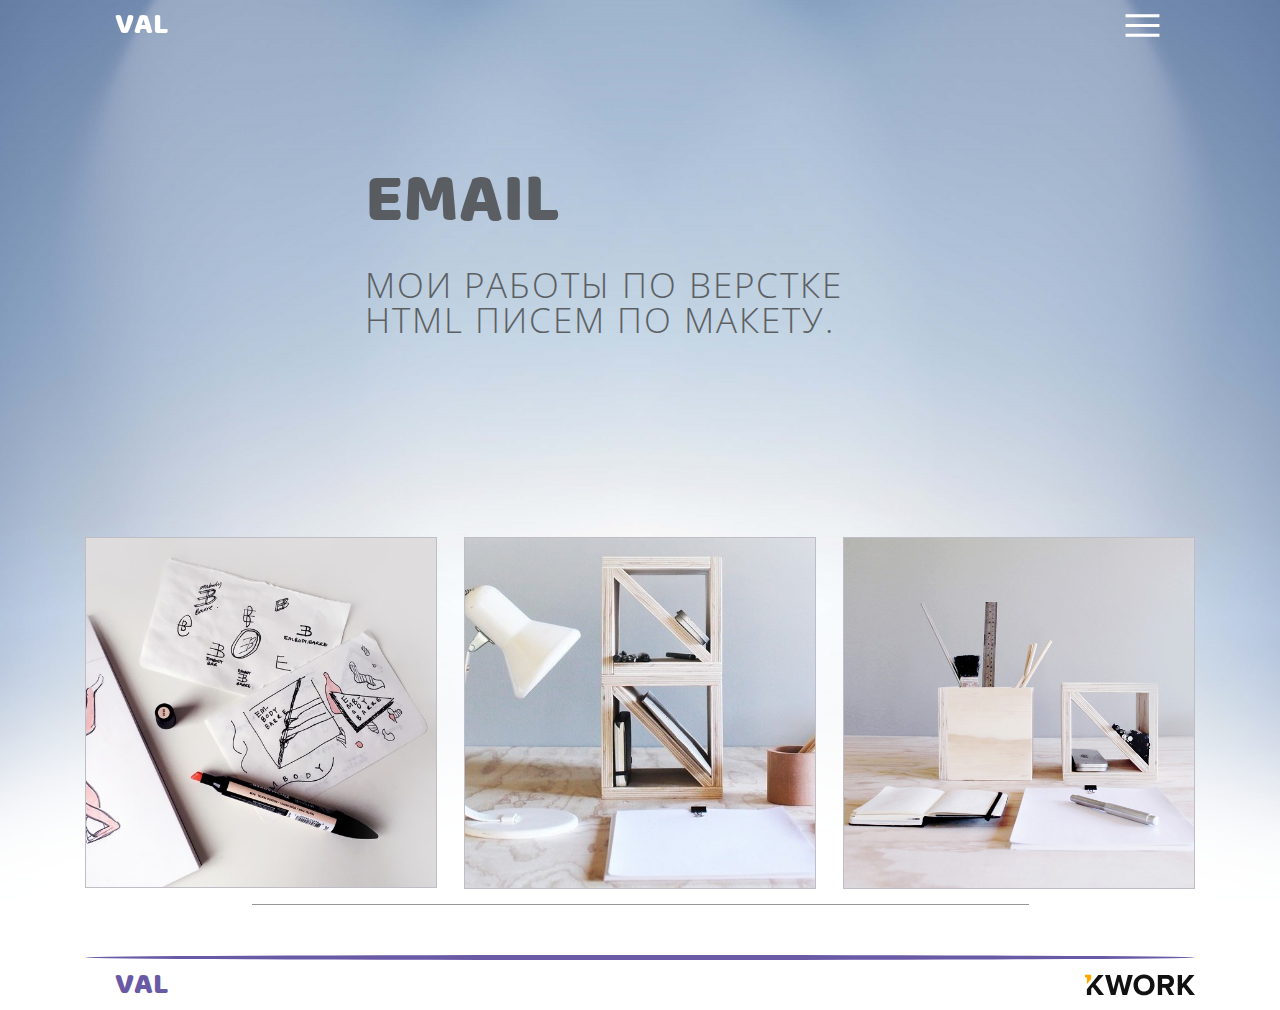
==== pages/email/email.html @ fcf603e0 "Add files via upload" ====
<!DOCTYPE html>
<html lang="ru">

<head>
  <meta charset="UTF-8">
  <meta http-equiv="X-UA-Compatible" content="IE=edge">
  <meta name="viewport" content="width=device-width, initial-scale=1, shrink-to-fit=no">
  <link rel="preconnect" href="https://fonts.googleapis.com">
  <link rel="preconnect" href="https://fonts.gstatic.com" crossorigin>
  <link href="https://fonts.googleapis.com/css2?family=Open+Sans:wght@300;400&display=swap" rel="stylesheet">
  <link rel="stylesheet"
    href="https://fonts.googleapis.com/css2?family=Material+Symbols+Outlined:opsz,wght,FILL,GRAD@20..48,100..700,0..1,-50..200" />
  <link rel="stylesheet" href="../../css/font.css">
  <link rel="stylesheet" href="../../css/reset.css">
  <link rel="stylesheet" href="css/email.css">
  <title>Портфолио</title>
</head>

<body>

  <header class="header" id="main">

    <!-- NAVIGATION -->
    <nav class="header__nav">
      <div class="container">
        <div class="header__nav-inner">
          <a class="logo" href="../../index.html">VAL</a>
          <ul class="nav__list">
            <li class="nav__item">
              <a class="nav__link" href="../../index.html">На главную</a>
            </li>
            <li class="nav__item">
              <a class="nav__link" href="../landing/landing.html">Landing</a>
            </li>
            <li class="nav__item">
              <a class="nav__link" href="../website/website.html">Website</a>
            </li>
            <li class="nav__item">
              <a class="nav__link" href="../../index.html">Adaptive</a>
            </li>
          </ul>
          <button class="material-symbols-outlined hamburger">menu</button>
        </div>
      </div>
    </nav>
    <!-- End of NAVIGATION -->

    <!-- Header - CONTENT -->
    <div class="header__content">
      <div class="container">
        <div class="header__content-inner">
          <div class="title">
            <h2>EMAIL</h2>
            <p class="h2-uppercase">
              Мои работы по верстке HTML писем по макету.
            </p>
          </div>
        </div>
      </div>
    </div>
    <!-- End of Header - CONTENT -->

  </header>

  <main class="main">

    <section class="portfolio__email">
      <div class="container">
        <div class="portfolio__email-inner">
          <ul class="portfolio__email-list">
            <li class="portfolio__email-item">
              <a href="#">
                <div class="portfolio__email-overlay">
                  <div class="email__overlay-content">
                    <h3>Email</h3>
                    <p>Далеко-далеко за словесными горами в стране гласных и согласных.</p>
                  </div>
                </div>
                <img src="../global/img/folio-1.jpg" alt="">
              </a>
            </li>
            <li class="portfolio__email-item">
              <a href="#">
                <div class="portfolio__email-overlay">
                  <div class="email__overlay-content">
                    <h3>Email</h3>
                    <p>Далеко-далеко за словесными горами в стране гласных и согласных.</p>
                  </div>
                </div>
                <img src="../global/img/folio-2.jpg" alt="">
              </a>
            </li>
            <li class="portfolio__email-item">
              <a href="#">
                <div class="portfolio__email-overlay">
                  <div class="email__overlay-content">
                    <h3>Email</h3>
                    <p>Далеко-далеко за словесными горами в стране гласных и согласных.</p>
                  </div>
                </div>
                <img src="../global/img/folio-3.jpg" alt="">
              </a>
            </li>
          </ul>

          <div class="portfolio__inner-line"></div>

        </div>
      </div>
    </section>

    <!-- Section - FOOTER -->
    <footer class="footer">
      <div class="container">
        <div class="footer__inner">
          <div class="footer__inner-line">
          </div>
          <div class="footer__inner-content">
            <a class="logo logo-footer" href="#main">VAL</a>
            <div class="footer__links">
              <a class="footer__link-kwork" href="https://kwork.ru/user/zarretz" target="_blank"
                rel="noopener noreferrer">
                <svg width="110" height="23" fill="none" xmlns="http://www.w3.org/2000/svg">
                  <path fill-rule="evenodd" clip-rule="evenodd"
                    d="m19.158 21.914-8.543-10.595 8.012-9.368H13.32L1.9 16.19v5.723h4.298v-6.132l1.575-1.857 6.095 7.989h5.29zm22.907 0 5.736-19.98h-4.828l-3.51 14.427-3.8-14.427h-3.356L28.472 16.36 24.928 1.934h-4.811l5.77 19.963h4.553l3.51-13.712 3.527 13.712h4.588v.017zm16.95.357c6.095 0 10.546-4.31 10.546-10.322 0-6.013-4.434-10.339-10.546-10.339-6.078 0-10.512 4.31-10.512 10.322 0 6.013 4.434 10.34 10.512 10.34zm0-3.781c-3.715 0-6.095-2.845-6.095-6.558 0-3.747 2.38-6.558 6.095-6.558s6.129 2.81 6.129 6.558c0 3.713-2.414 6.558-6.13 6.558zm30.132 3.424-4.537-7.597c2.174-.511 4.417-2.402 4.417-5.928 0-3.713-2.568-6.438-6.762-6.438H72.83v19.963h4.297V14.81h3.15l3.956 7.103h4.913zm-7.533-10.85h-4.503V5.68h4.503c1.73 0 3.013 1.022 3.013 2.691.017 1.687-1.284 2.691-3.013 2.691zM110 21.913l-8.56-10.595 8.012-9.368h-5.29l-7.122 8.925V1.934h-4.298v19.963h4.298v-6.132l1.575-1.857 6.095 7.989H110v.017z"
                    fill="#111" />
                  <path fill-rule="evenodd" clip-rule="evenodd" d="M6.198 6.09 1.9 11.285V4.437H0V1.848h6.198V6.09z"
                    fill="#FFA800" />
                </svg>
              </a>
            </div>
          </div>
        </div>
      </div>
    </footer>
    <!-- End of Section - FOOTER -->

  </main>

</body>
<script src="../../js/main.js"></script>

</html>
---- css/font.css ----
@font-face {
  font-family: Baloo;
  font-style: normal;
  font-display: swap;
  src: local("Baloo Cyrillic"), url('../fonts/Baloo-Cyrillic.woff') format('woff'),
    url('../fonts/Baloo-Cyrillic.woff2') format('woff2'),
    url('../fonts/Baloo-Cyrillic.eot') format('eot');
}
---- pages/email/css/email.css ----
/* -----------------GLOBAL----------------- */
/* -----------------GLOBAL----------------- */

/* Переменные для псевдоэлементов */
:root {
  --nav-item-background-color: white;
}

body {
  font-size: 30px;
  font-weight: 300;
  font-family: 'Open Sans', sans-serif;
  background: url(../../global/img/header-portfolio.png) 50% 30% / cover no-repeat;
}

.header {
  margin-bottom: 200px;
  transition: all 1s;
}

/* h1, */
h2,
h3,
.logo,
.header__nav-inner,
.portfolio__grid-item p {
  font-family: 'Baloo', sans-serif;
}

.container {
  height: 100%;
  width: 1140px;
  margin: 0 auto;
  padding: 0 15px;
}

h1 {
  opacity: 90%;
  color: #212529;
  font-size: 110px;
  max-width: 650px;
}

h2 {
  opacity: 80%;
  font-size: 70px;
  color: #444444;
}

h3 {
  font-size: 50px;
  color: #695aa6;
}

.h2-uppercase {
  opacity: 80%;
  font-size: 35px;
  font-weight: 300;
  color: #444444;
  letter-spacing: 2px;
  text-transform: uppercase;
}

.content-title {
  gap: 20px;
  display: flex;
  align-items: center;
  padding-bottom: 70px;
  flex-direction: column;
}

.logo {
  margin-right: auto;
  transition: all 0.5s;
  margin-left: 30px;
}

/* -----------------NAVIGATION--НАВИГАЦИЯ--------------- */
/* -----------------NAVIGATION--НАВИГАЦИЯ--------------- */

.header__nav {
  top: 0;
  left: 0;
  width: 100%;
  z-index: 10;
  height: 50px;
  color: white;
  position: fixed;
  transition: all 0.5s;
  background-color: rgba(0, 0, 0, 0);
}

/* Add class for menu, when scroll */
/* Добавляет класс при скролинге */
.fixed {
  background-color: rgba(255, 255, 255, 1);
}

.header__nav-inner {
  width: 100%;
  height: 100%;
  display: flex;
  align-items: center;
  justify-content: right;
}

.nav__list {
  gap: 50px;
  display: flex;
  margin-right: 30px;
  margin-bottom: 80px;
  align-items: center;
  transition: all 0.5s;
}

.hamburger {
  color: white;
  font-size: 45px;
  transition: all 2s;
  background-color: transparent;
  margin-right: 30px;
}

.nav__item {
  position: relative;
}

/* Использование переменной для изменения цвета псевдоэлемента */
.nav__item::before {
  top: 30px;
  content: '';
  height: 2px;
  width: 23px;
  position: absolute;
  border-radius: 50%;
  background-color: var(--nav-item-background-color);
  opacity: 0;
}

.nav__item:hover::before {
  transition: all 1s;
  opacity: 1;
}

/* -----------------HEADER-CONTENT----------------- */
/* -----------------HEADER-CONTENT----------------- */

.header__content-inner {
  display: flex;
  padding-top: 15%;
  align-items: center;
  flex-direction: column;
}

.title {
  gap: 30px;
  display: flex;
  flex-direction: column;
  align-items: flex-start;
}

.header__content-inner p {
  max-width: 550px;
}

/* ---------------PORTFOLIO-EMAIL----------------- */
/* ---------------PORTFOLIO-EMAIL----------------- */

.portfolio__email {
  margin-bottom: 50px;
}

.portfolio__email-list {
  display: flex;
  align-items: center;
  justify-content: space-between;
  margin-bottom: 15px;
  margin-top: 15px;
}

.portfolio__email-item {
  position: relative;
  border: 1px solid #bfbec7;
  transition: all .5s;
}

.portfolio__email-item:hover .portfolio__email-overlay {
  background-color: rgba(219, 222, 231, 0.8);
  scale: 1;
}

.portfolio__email-item:hover .email__overlay-content {
  transform: translate(-50%, -50%) scale(1);
}

.portfolio__email-overlay {
  position: absolute;
  width: 100%;
  height: 100%;
  background-color: rgba(221, 219, 231, 0);
  transition: all 0.3s;
  scale: 0;
}

.email__overlay-content {
  display: flex;
  align-items: center;
  flex-direction: column;
  justify-content: center;
  text-align: center;
  position: absolute;
  width: 100%;
  height: 100%;
  top: 50%;
  left: 50%;
  transform: translate(-50%, -50%) scale(0);
  transition: all 0.5s;
}

.portfolio__email-item img {
  max-width: 350px;
}

.portfolio__inner-line {
  width: 70%;
  margin: 0 auto;
  height: 1px;
  background-color: #96959c;
}

/* ---------------FOOTER------------------ */
/* ---------------FOOTER------------------ */

.footer__inner-line {
  width: 100%;
  height: 5px;
  background-color: #695aa6;
  border-radius: 50%;
}

.footer__inner-content {
  display: flex;
  align-items: center;
  justify-content: space-between;
  padding: 10px 0;
}

.contacts__form-textarea {
  resize: none;
}

.logo-footer {
  color: #695aa6;
}

/* ---------------------MEDIA------------------- */
/* ---------------------MEDIA------------------- */

@media (max-width: 700px) {
  body {
    background: url(../img/images/header1920.png) 27% 30% / cover no-repeat;
  }
}

@media (max-width: 375px) {
  body {
    background: url(../img/images/header1920.png) 20% 30% / cover no-repeat;
  }
}
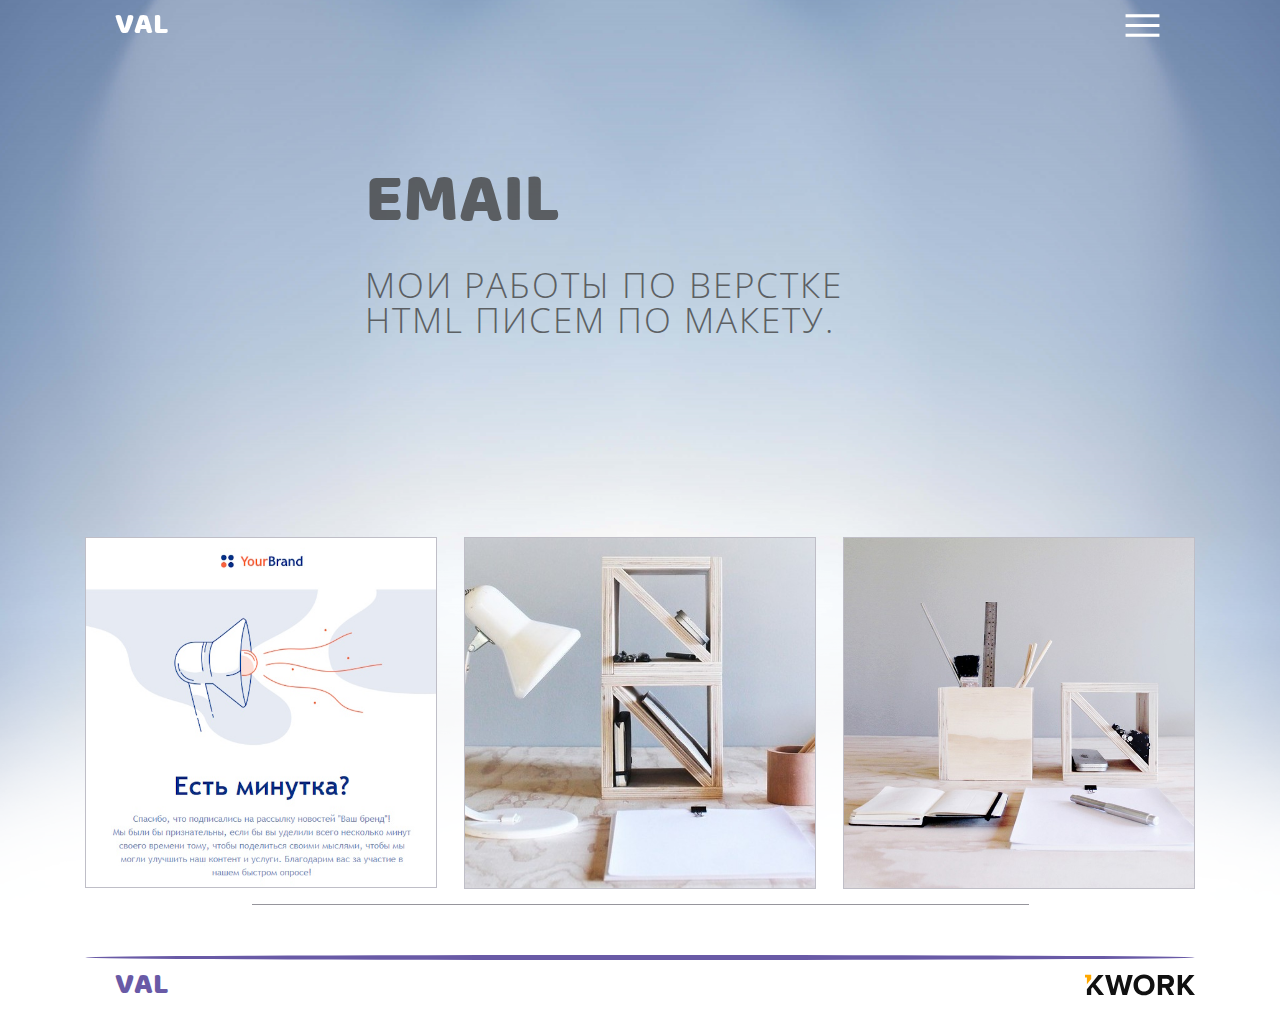
==== commit 2b6911f2: "Add files via upload" ====
--- a/pages/email/email.html
+++ b/pages/email/email.html
@@ -5,6 +5,7 @@
   <meta charset="UTF-8">
   <meta http-equiv="X-UA-Compatible" content="IE=edge">
   <meta name="viewport" content="width=device-width, initial-scale=1, shrink-to-fit=no">
+  <link rel="icon" type="image/x-icon" href="../../img/icons/page-icon.png">
   <link rel="preconnect" href="https://fonts.googleapis.com">
   <link rel="preconnect" href="https://fonts.gstatic.com" crossorigin>
   <link href="https://fonts.googleapis.com/css2?family=Open+Sans:wght@300;400&display=swap" rel="stylesheet">
@@ -69,14 +70,14 @@
         <div class="portfolio__email-inner">
           <ul class="portfolio__email-list">
             <li class="portfolio__email-item">
-              <a href="#">
+              <a href="projects/001-emailQuestions/001-emailQuestions.html" target="_blank" rel="noopener noreferrer">
                 <div class="portfolio__email-overlay">
                   <div class="email__overlay-content">
-                    <h3>Email</h3>
-                    <p>Далеко-далеко за словесными горами в стране гласных и согласных.</p>
+                    <h3>Опросник</h3>
+                    <p>Пример письма с опросником от Вашей компании.</p>
                   </div>
                 </div>
-                <img src="../global/img/folio-1.jpg" alt="">
+                <img src="img/001-emailQuestions.jpg" alt="">
               </a>
             </li>
             <li class="portfolio__email-item">
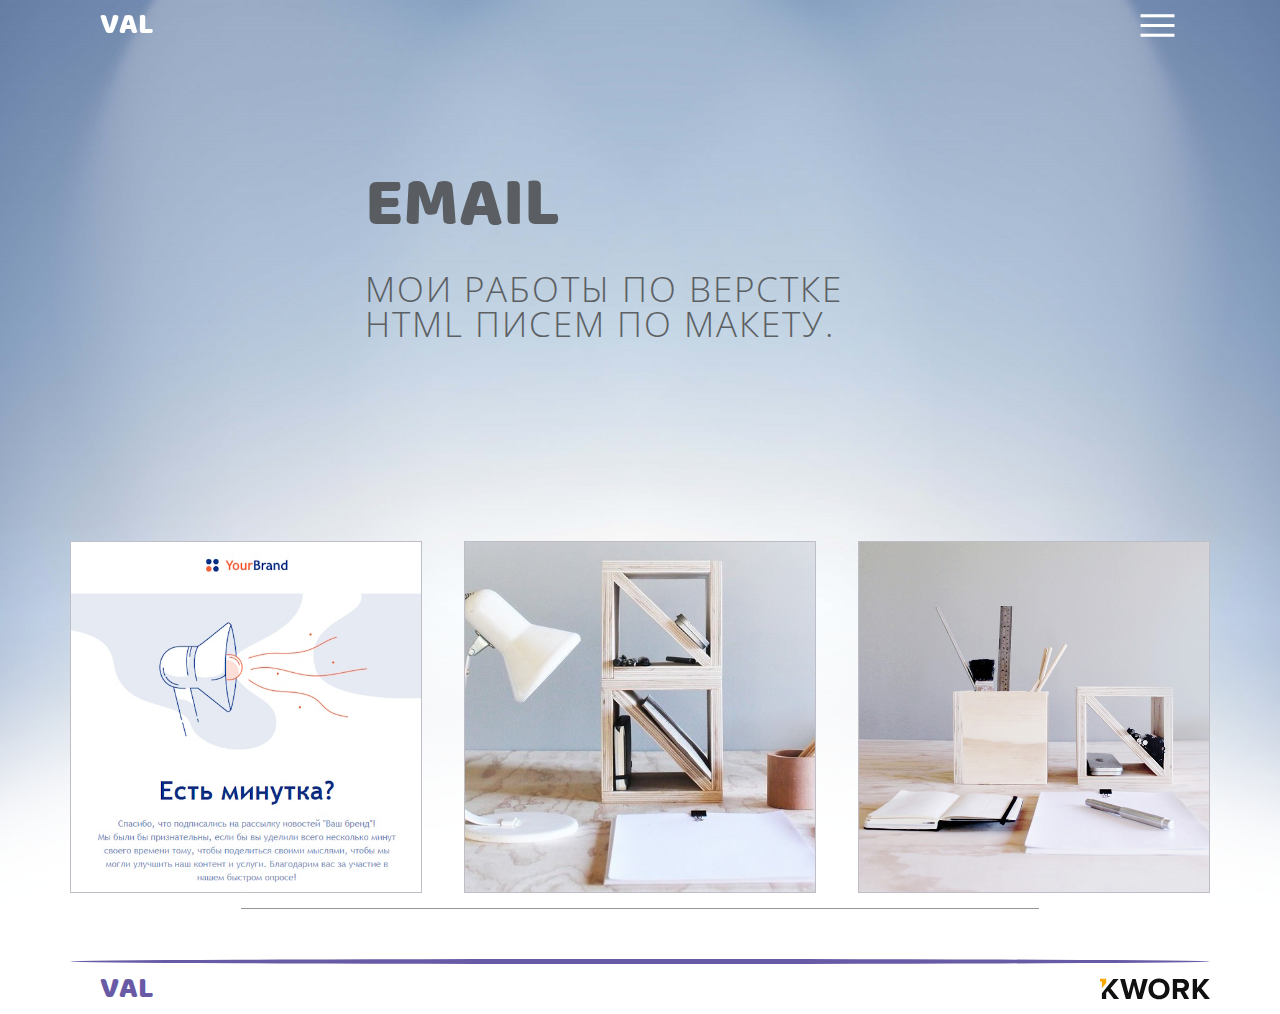
==== commit b60f00c0: "Add files via upload" ====
--- a/pages/email/email.html
+++ b/pages/email/email.html
@@ -28,7 +28,7 @@
           <a class="logo" href="../../index.html">VAL</a>
           <ul class="nav__list">
             <li class="nav__item">
-              <a class="nav__link" href="../../index.html">На главную</a>
+              <a class="nav__link" href="../../index.html">Главная</a>
             </li>
             <li class="nav__item">
               <a class="nav__link" href="../landing/landing.html">Landing</a>
@@ -38,6 +38,18 @@
             </li>
             <li class="nav__item">
               <a class="nav__link" href="../../index.html">Adaptive</a>
+            </li>
+            <li class="nav__item-icon">
+              <a class="material-symbols-outlined nav__link-icon" href="../../index.html">home</a>
+            </li>
+            <li class="nav__item-icon">
+              <a class="material-symbols-outlined nav__link-icon" href="../landing/landing.html">article</a>
+            </li>
+            <li class="nav__item-icon">
+              <a class="material-symbols-outlined nav__link-icon" href="../website/website.html">dashboard</a>
+            </li>
+            <li class="nav__item-icon">
+              <a class="material-symbols-outlined nav__link-icon" href="../../index.html">devices</a>
             </li>
           </ul>
           <button class="material-symbols-outlined hamburger">menu</button>
--- a/pages/email/css/email.css
+++ b/pages/email/css/email.css
@@ -29,7 +29,7 @@
 
 .container {
   height: 100%;
-  width: 1140px;
+  width: 1170px;
   margin: 0 auto;
   padding: 0 15px;
 }
@@ -59,14 +59,6 @@
   color: #444444;
   letter-spacing: 2px;
   text-transform: uppercase;
-}
-
-.content-title {
-  gap: 20px;
-  display: flex;
-  align-items: center;
-  padding-bottom: 70px;
-  flex-direction: column;
 }
 
 .logo {
@@ -142,6 +134,21 @@
   opacity: 1;
 }
 
+/* ------------ИКОНОЧНОЕ МЕНЮ------------ */
+
+.nav__item-icon {
+  display: none;
+}
+
+.material-symbols-outlined.nav__link-icon {
+  font-size: 40px;
+  transition: all 1s;
+}
+
+.material-symbols-outlined.nav__link-icon:hover {
+  scale: 1.1;
+}
+
 /* -----------------HEADER-CONTENT----------------- */
 /* -----------------HEADER-CONTENT----------------- */
 
@@ -256,14 +263,189 @@
 /* ---------------------MEDIA------------------- */
 /* ---------------------MEDIA------------------- */
 
-@media (max-width: 700px) {
-  body {
-    background: url(../img/images/header1920.png) 27% 30% / cover no-repeat;
-  }
-}
-
-@media (max-width: 375px) {
-  body {
-    background: url(../img/images/header1920.png) 20% 30% / cover no-repeat;
-  }
-}
+/* -----------PC---------- */
+
+@media (max-width: 1170px) {
+  
+  .container {
+    width: 991.98px;
+  }
+  
+  .header__content-inner {
+    padding-top: 18%;
+  }
+  
+  .nav__list {
+    gap: 30px;
+  }
+  
+  .portfolio__email-list {
+    gap: 20px;
+    flex-wrap: wrap;
+    justify-content: space-around;
+  }
+  
+}
+
+/* -----------TABLET---------- */
+@media (max-width: 991.98px) {
+  
+    .header {
+      margin-bottom: 150px;
+  }
+
+  .container {
+    width: 767.98px;
+  }
+  
+  .header__content-inner {
+    padding-top: 23%;
+  }
+
+  .about__inner-image {
+    display: none;
+  }
+
+  .header__nav-inner {
+    margin-left: 30px;
+  }
+
+  .logo {
+    padding-right: 10px;
+    margin-right: 30px;
+  }
+
+  .nav__list {
+    gap: 10px;
+  }
+
+}
+
+/* -----------TABLET---------- */
+
+@media (max-width: 767.98px) {
+  .container {
+    width: 539.98px;
+  }
+
+  .logo {
+    margin-right: auto;
+    margin-left: 0;
+  }
+
+  .nav__item {
+    display: none;
+  }
+
+  .nav__item-icon {
+    display: inline-block;
+  }
+
+  .header__content-inner {
+    padding-top: 33%;
+  }
+
+  .title {
+    gap: 20px;
+  }
+
+  .title h2 {
+    font-size: 70px;
+  }
+
+  .title h1 {
+    font-size: 90px;
+  }
+
+  .title p {
+    font-size: 30px;
+  }
+}
+
+/* -----------MOBILE---------- */
+
+@media (max-width: 539.98px) {
+  .container {
+    width: 374.98px;
+  }
+
+  .logo {
+    padding-right: 25px;
+  }
+
+  .nav__list {
+    gap: 10px;
+  }
+
+  .nav__item {
+    display: none;
+  }
+
+  .nav__item-icon {
+    display: inline-block;
+  }
+
+  .header__content-inner {
+    padding-top: 45%;
+  }
+
+  .title {
+    gap: 20px;
+  }
+
+  .title h2 {
+    font-size: 50px;
+  }
+
+  .title h1 {
+    font-size: 60px;
+  }
+
+  .title p {
+    font-size: 30px;
+  }
+}
+
+/* -----------MOBILE---------- */
+
+@media (max-width: 374.98px) {
+  .container {
+    width: 375px;
+  }
+
+  .logo {
+    padding-right: 25px;
+  }
+
+  .nav__list {
+    gap: 10px;
+  }
+
+  .nav__item {
+    display: none;
+  }
+
+  .nav__item-icon {
+    display: inline-block;
+  }
+
+  .header__content-inner {
+    padding-top: 60%;
+  }
+
+  .title {
+    gap: 20px;
+  }
+
+  .title h2 {
+    font-size: 50px;
+  }
+
+  .title h1 {
+    font-size: 60px;
+  }
+
+  .title p {
+    font-size: 30px;
+  }
+}